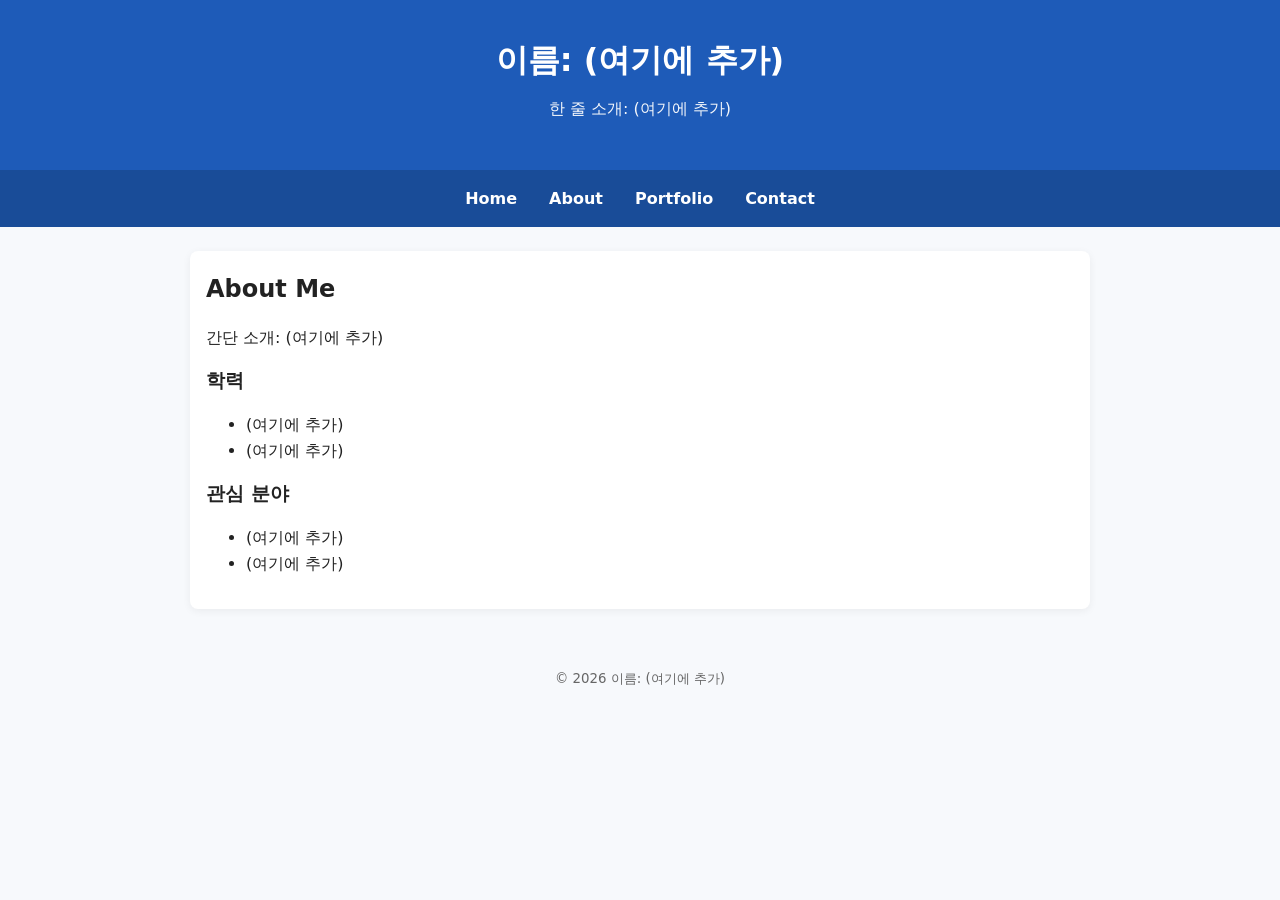
==== about.html @ a553f041 "20260428 ver.1 ㅈㄱㄴ" ====
<!DOCTYPE html>
<html lang="ko">
<head>
  <meta charset="UTF-8" />
  <meta name="viewport" content="width=device-width, initial-scale=1.0"/>
  <title>인터넷활용 실습 템플릿</title>
  <link rel="stylesheet" href="style.css">
</head>
<body>
<header>
  <h1>이름: (여기에 추가)</h1>
  <p class="subtitle">한 줄 소개: (여기에 추가)</p>
</header>
<nav>
  <a href="index.html">Home</a>
  <a href="about.html">About</a>
  <a href="portfolio.html">Portfolio</a>
  <a href="contact.html">Contact</a>
</nav>
<main class="container">
<section>
  <h2>About Me</h2>
  <p>간단 소개: (여기에 추가)</p>
  <h3>학력</h3>
  <ul>
    <li>(여기에 추가)</li>
    <li>(여기에 추가)</li>
  </ul>
  <h3>관심 분야</h3>
  <ul>
    <li>(여기에 추가)</li>
    <li>(여기에 추가)</li>
  </ul>
</section>
</main>
<footer>
  <small>&copy; <span id="year"></span> 이름: (여기에 추가)</small>
</footer>
<script src="script.js"></script>
</body>
</html>
---- style.css ----
/* =============================================================
   색상 테마는 "여기"에서 바꿉니다. (파랑 계열 기본)
   원하는 색상 코드로 아래 4가지만 바꿔보세요.
   ------------------------------------------------------------- */
:root {
  --primary: #1e5bb8;      /* 메인 포인트 색상 */
  --primary-dark: #194c98; /* 호버/진한 포인트 */
  --bg: #f7f9fc;           /* 전체 배경 색 */
  --text: #222222;         /* 본문 글자 색 */
}
/* ============================================================= */

* { box-sizing: border-box; }
body {
  margin: 0;
  font-family: system-ui, -apple-system, "Segoe UI", Roboto, "Noto Sans KR", Arial, sans-serif;
  background: var(--bg);
  color: var(--text);
  line-height: 1.6;
}

header {
  padding: 2rem 1rem;
  text-align: center;
  background: var(--primary);
  color: #ffffff;
}
header .subtitle { margin-top: .25rem; opacity: .95; }

nav {
  background: var(--primary-dark);
  display: flex;
  gap: 1rem;
  padding: .75rem 1rem;
  justify-content: center;
  flex-wrap: wrap;
}
nav a {
  color: #ffffff;
  text-decoration: none;
  font-weight: 600;
  padding: .25rem .5rem;
}
nav a:hover { text-decoration: underline; }

.container {
  max-width: 900px;
  margin: 1.5rem auto;
  padding: 1rem;
  background: #ffffff;
  border-radius: 8px;
  box-shadow: 0 2px 8px rgba(0,0,0,.06);
}

section { margin-bottom: 1rem; }
h1, h2, h3 { margin: .2rem 0 .6rem; }

.contact-form {
  display: grid;
  grid-template-columns: 1fr;
  gap: .5rem;
  margin-top: 1rem;
}
input, textarea {
  width: 100%;
  padding: .6rem;
  border: 1px solid #ddd;
  border-radius: 6px;
  font: inherit;
}
button {
  padding: .6rem .8rem;
  border: none;
  border-radius: 6px;
  background: var(--primary);
  color: #fff;
  cursor: pointer;
  font-weight: 600;
}
button:hover { background: var(--primary-dark); }

footer {
  text-align: center;
  padding: 2rem 1rem;
  color: #666;
}

@media (max-width: 600px) {
  header h1 { font-size: 1.25rem; }
  .container { margin: 1rem; padding: .75rem; }
}
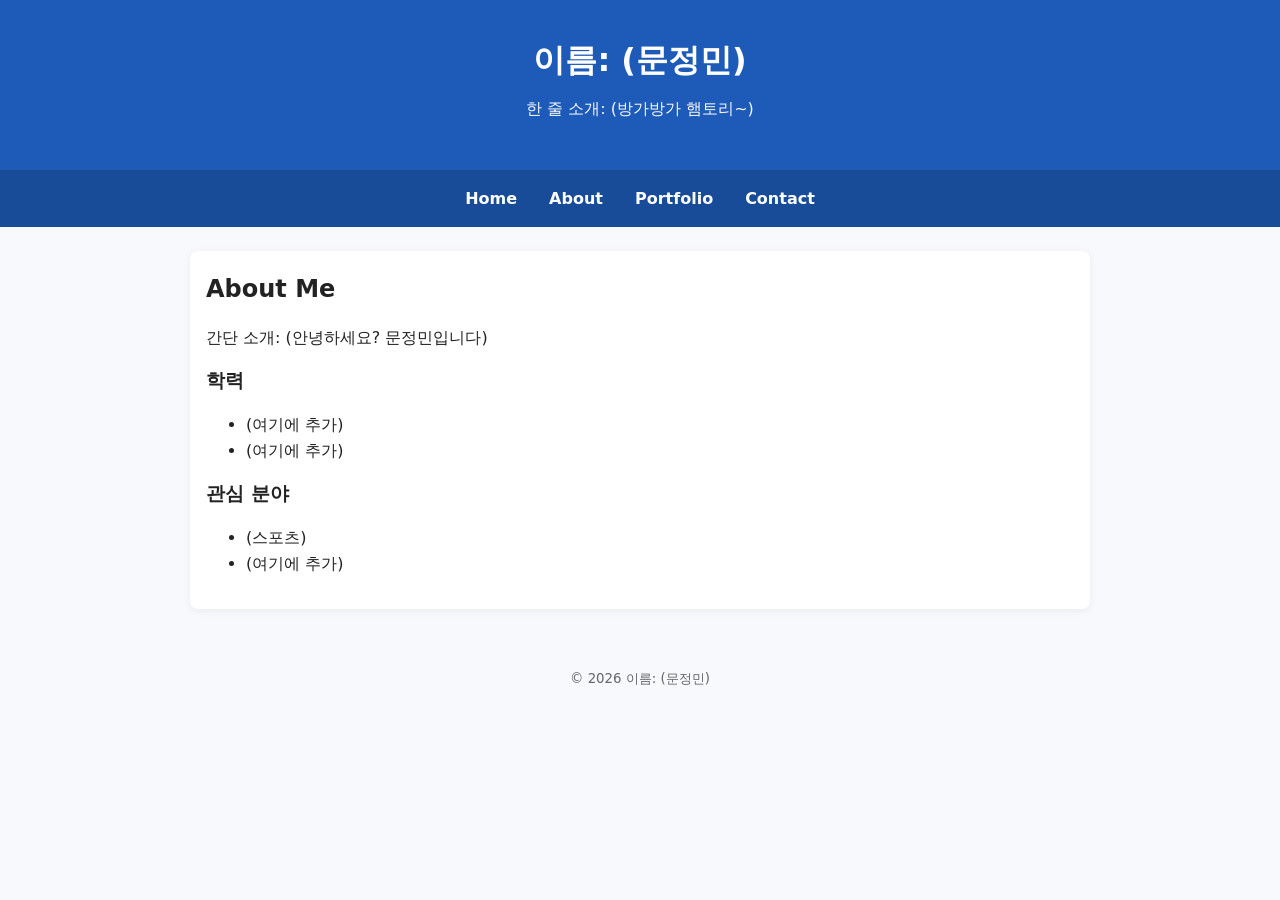
==== commit c5234fc1: "Update about.html" ====
--- a/about.html
+++ b/about.html
@@ -8,8 +8,8 @@
 </head>
 <body>
 <header>
-  <h1>이름: (여기에 추가)</h1>
-  <p class="subtitle">한 줄 소개: (여기에 추가)</p>
+  <h1>이름: (문정민)</h1>
+  <p class="subtitle">한 줄 소개: (방가방가 햄토리~)</p>
 </header>
 <nav>
   <a href="index.html">Home</a>
@@ -20,7 +20,7 @@
 <main class="container">
 <section>
   <h2>About Me</h2>
-  <p>간단 소개: (여기에 추가)</p>
+  <p>간단 소개: (안녕하세요? 문정민입니다)</p>
   <h3>학력</h3>
   <ul>
     <li>(여기에 추가)</li>
@@ -28,13 +28,13 @@
   </ul>
   <h3>관심 분야</h3>
   <ul>
-    <li>(여기에 추가)</li>
+    <li>(스포츠)</li>
     <li>(여기에 추가)</li>
   </ul>
 </section>
 </main>
 <footer>
-  <small>&copy; <span id="year"></span> 이름: (여기에 추가)</small>
+  <small>&copy; <span id="year"></span> 이름: (문정민)</small>
 </footer>
 <script src="script.js"></script>
 </body>
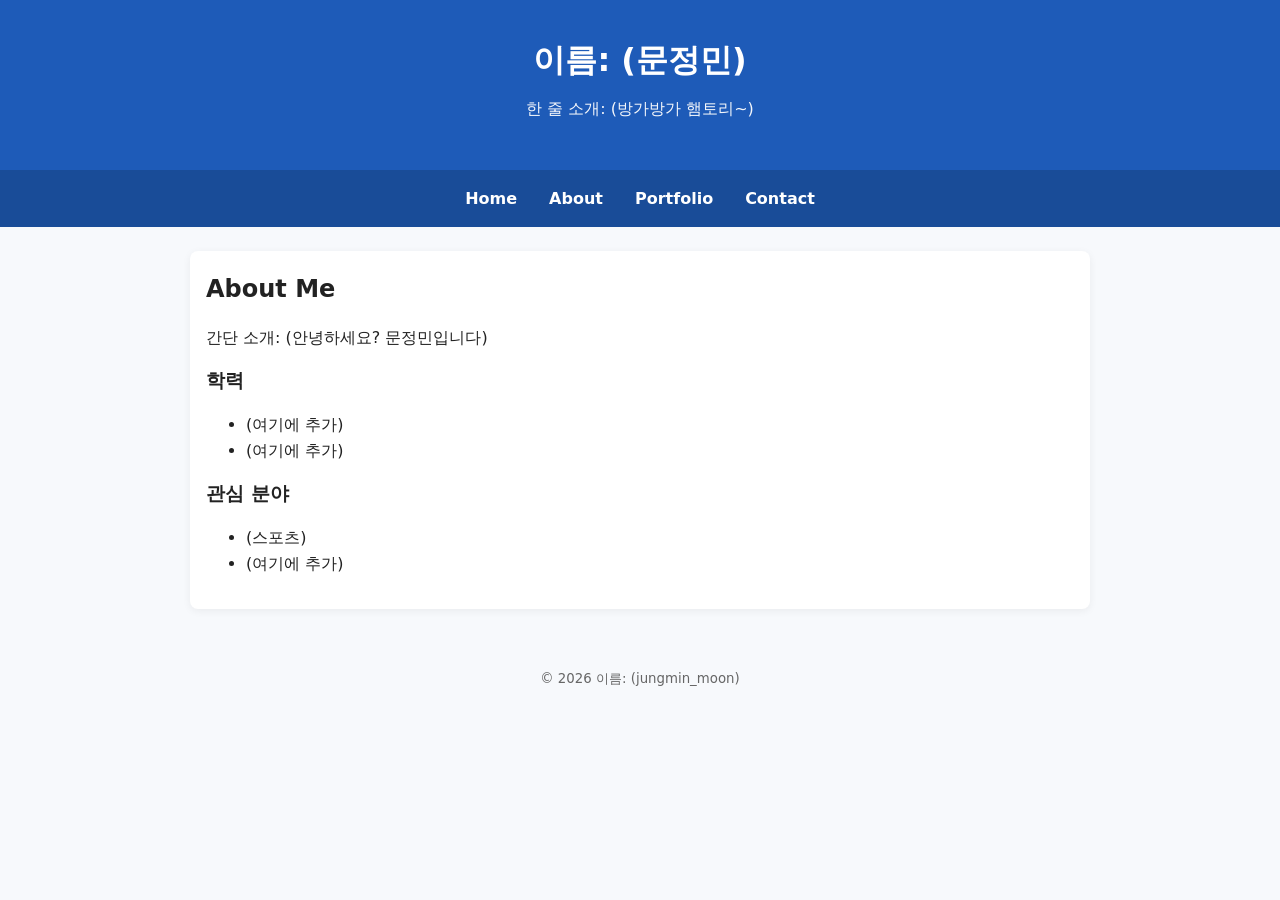
==== commit d981a1e8: "Update about.html" ====
--- a/about.html
+++ b/about.html
@@ -34,7 +34,7 @@
 </section>
 </main>
 <footer>
-  <small>&copy; <span id="year"></span> 이름: (문정민)</small>
+  <small>&copy; <span id="year"></span> 이름: (jungmin_moon)</small>
 </footer>
 <script src="script.js"></script>
 </body>
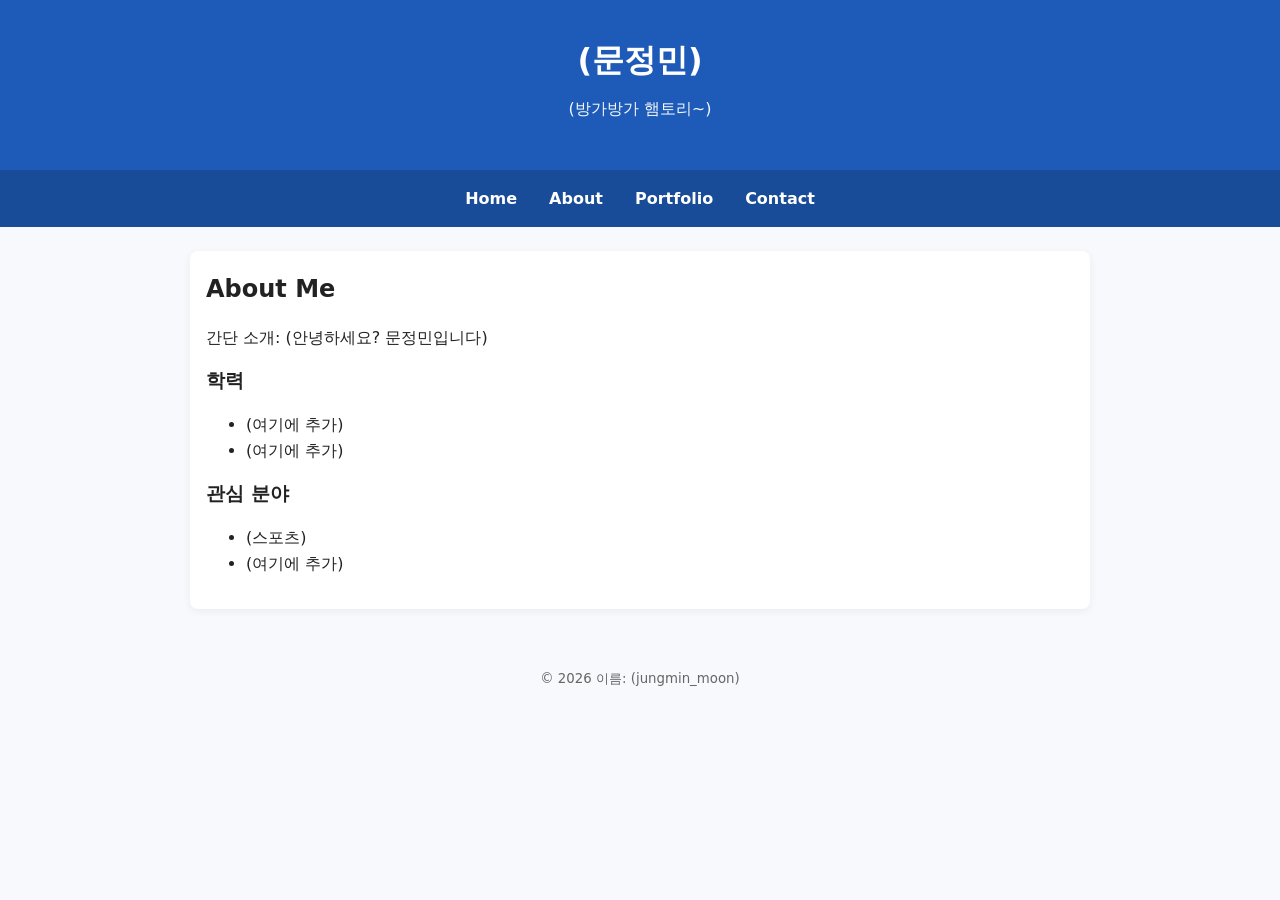
==== commit b3711440: "Update about.html" ====
--- a/about.html
+++ b/about.html
@@ -8,8 +8,8 @@
 </head>
 <body>
 <header>
-  <h1>이름: (문정민)</h1>
-  <p class="subtitle">한 줄 소개: (방가방가 햄토리~)</p>
+  <h1>(문정민)</h1>
+  <p class="subtitle">(방가방가 햄토리~)</p>
 </header>
 <nav>
   <a href="index.html">Home</a>
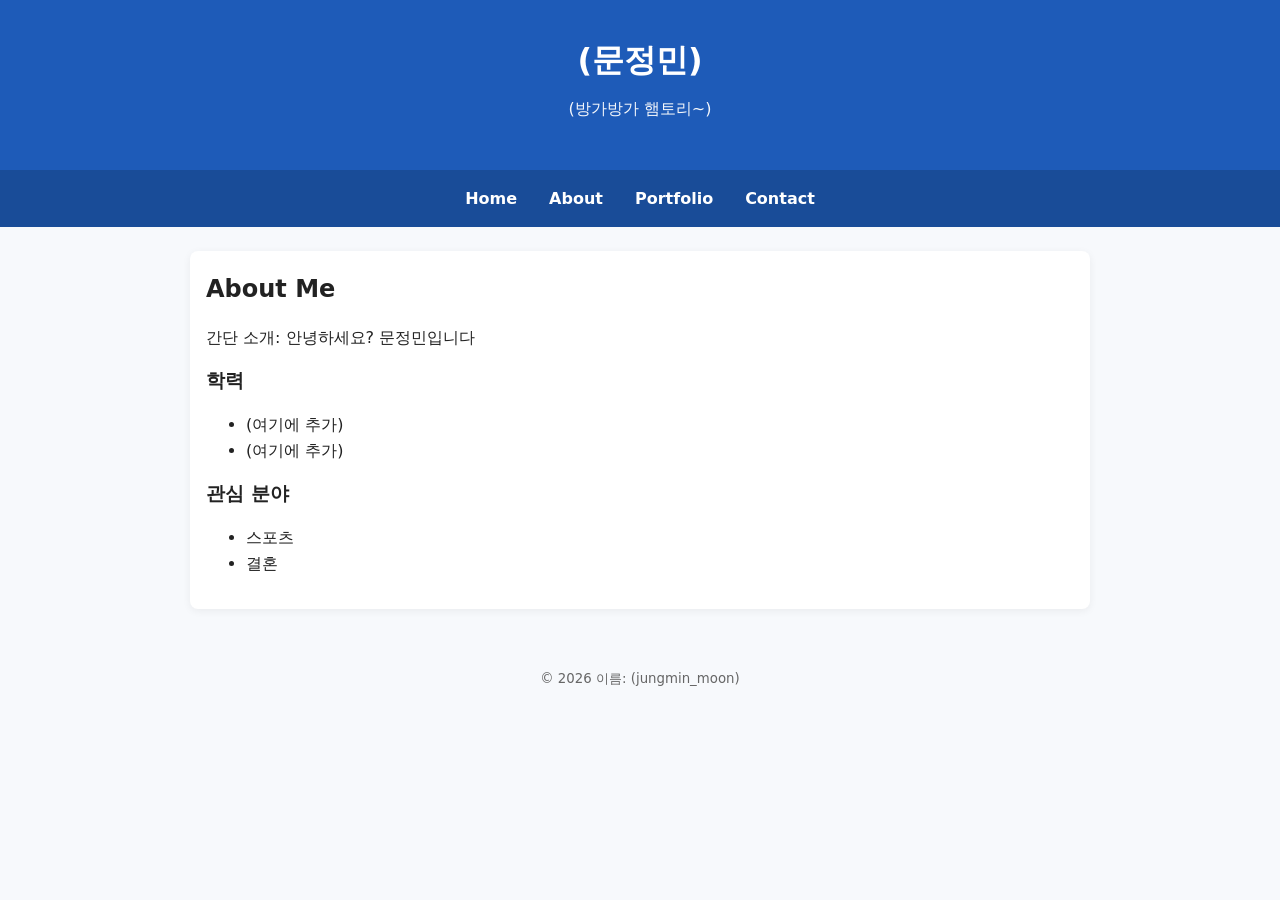
==== commit 3e827c62: "Update about.html" ====
--- a/about.html
+++ b/about.html
@@ -20,7 +20,7 @@
 <main class="container">
 <section>
   <h2>About Me</h2>
-  <p>간단 소개: (안녕하세요? 문정민입니다)</p>
+  <p>간단 소개: 안녕하세요? 문정민입니다</p>
   <h3>학력</h3>
   <ul>
     <li>(여기에 추가)</li>
@@ -28,8 +28,8 @@
   </ul>
   <h3>관심 분야</h3>
   <ul>
-    <li>(스포츠)</li>
-    <li>(여기에 추가)</li>
+    <li>스포츠</li>
+    <li>결혼</li>
   </ul>
 </section>
 </main>
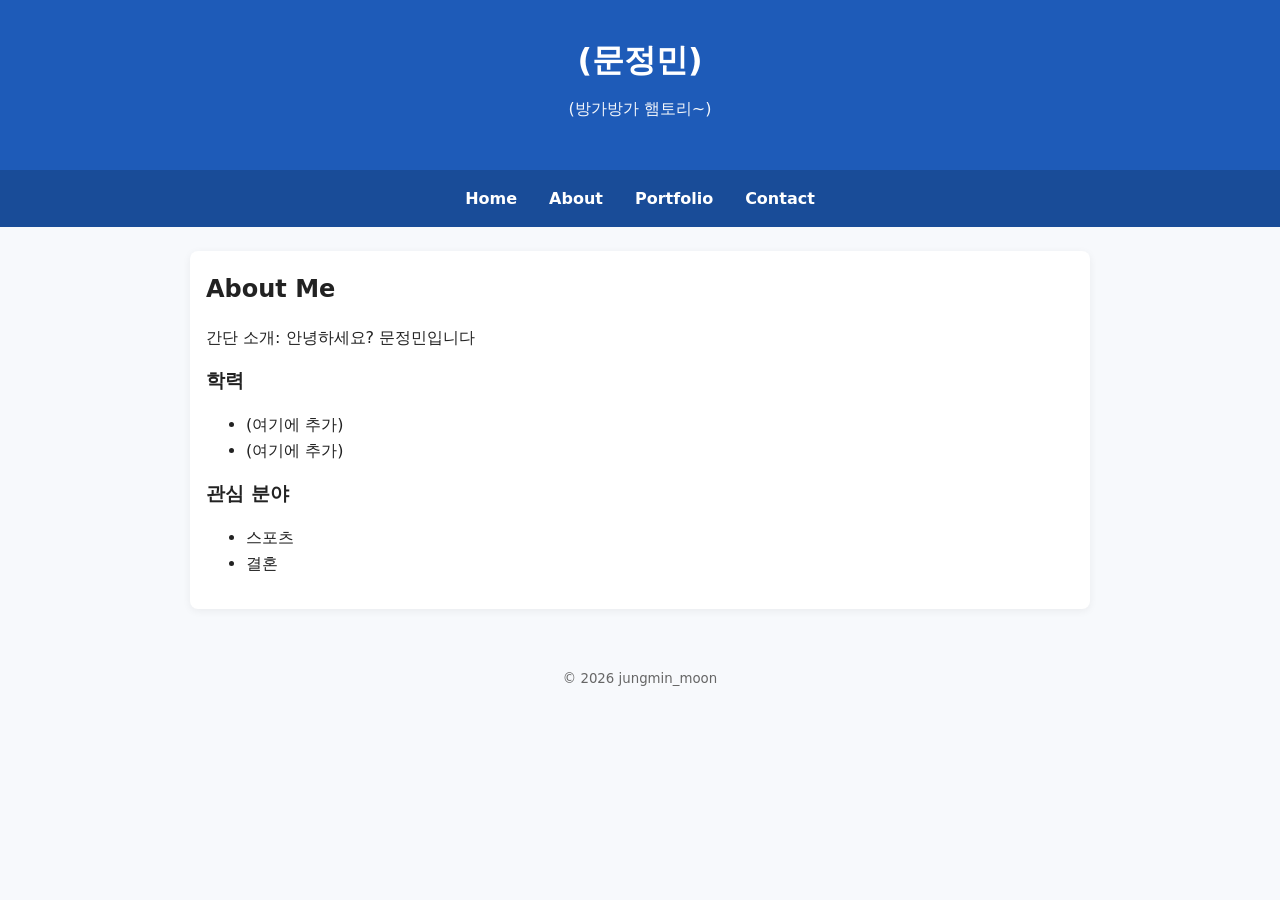
==== commit 87eebfbb: "Update about.html" ====
--- a/about.html
+++ b/about.html
@@ -34,7 +34,7 @@
 </section>
 </main>
 <footer>
-  <small>&copy; <span id="year"></span> 이름: (jungmin_moon)</small>
+  <small>&copy; <span id="year"></span> jungmin_moon</small>
 </footer>
 <script src="script.js"></script>
 </body>
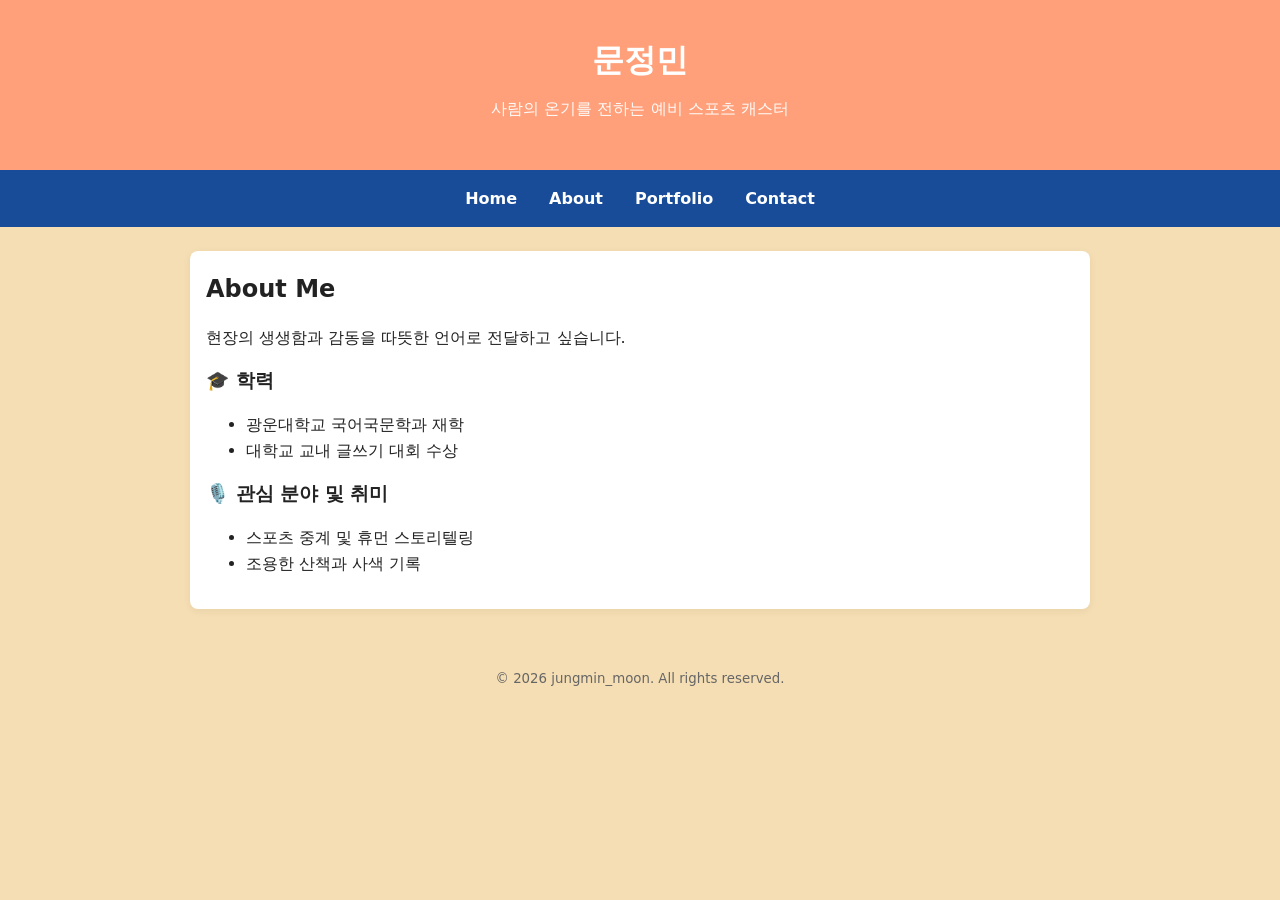
==== commit 849fa4a5: "Update about.html" ====
--- a/about.html
+++ b/about.html
@@ -3,38 +3,44 @@
 <head>
   <meta charset="UTF-8" />
   <meta name="viewport" content="width=device-width, initial-scale=1.0"/>
-  <title>인터넷활용 실습 템플릿</title>
+  <title>문정민 포트폴리오 - About</title>
   <link rel="stylesheet" href="style.css">
 </head>
 <body>
 <header>
-  <h1>(문정민)</h1>
-  <p class="subtitle">(방가방가 햄토리~)</p>
+  <h1>문정민</h1>
+  <p class="subtitle">사람의 온기를 전하는 예비 스포츠 캐스터</p>
 </header>
 <nav>
   <a href="index.html">Home</a>
-  <a href="about.html">About</a>
+  <a href="about.html" class="active">About</a>
   <a href="portfolio.html">Portfolio</a>
   <a href="contact.html">Contact</a>
 </nav>
 <main class="container">
-<section>
-  <h2>About Me</h2>
-  <p>간단 소개: 안녕하세요? 문정민입니다</p>
-  <h3>학력</h3>
-  <ul>
-    <li>(여기에 추가)</li>
-    <li>(여기에 추가)</li>
-  </ul>
-  <h3>관심 분야</h3>
-  <ul>
-    <li>스포츠</li>
-    <li>결혼</li>
-  </ul>
-</section>
+  <section class="intro-card">
+    <h2>About Me</h2>
+    <p>현장의 생생함과 감동을 따뜻한 언어로 전달하고 싶습니다.</p>
+    <div class="info-grid">
+      <div class="info-box">
+        <h3>🎓 학력</h3>
+        <ul>
+          <li>광운대학교 국어국문학과 재학</li>
+          <li>대학교 교내 글쓰기 대회 수상</li>
+        </ul>
+      </div>
+      <div class="info-box">
+        <h3>🎙️ 관심 분야 및 취미</h3>
+        <ul>
+          <li>스포츠 중계 및 휴먼 스토리텔링</li>
+          <li>조용한 산책과 사색 기록</li>
+        </ul>
+      </div>
+    </div>
+  </section>
 </main>
 <footer>
-  <small>&copy; <span id="year"></span> jungmin_moon</small>
+  <small>&copy; <span id="year"></span> jungmin_moon. All rights reserved.</small>
 </footer>
 <script src="script.js"></script>
 </body>
--- a/style.css
+++ b/style.css
@@ -3,9 +3,9 @@
    원하는 색상 코드로 아래 4가지만 바꿔보세요.
    ------------------------------------------------------------- */
 :root {
-  --primary: #1e5bb8;      /* 메인 포인트 색상 */
+  --primary: #ffa07a;      /* 메인 포인트 색상 */
   --primary-dark: #194c98; /* 호버/진한 포인트 */
-  --bg: #f7f9fc;           /* 전체 배경 색 */
+  --bg: #F5DEB3;           /* 전체 배경 색 */
   --text: #222222;         /* 본문 글자 색 */
 }
 /* ============================================================= */
